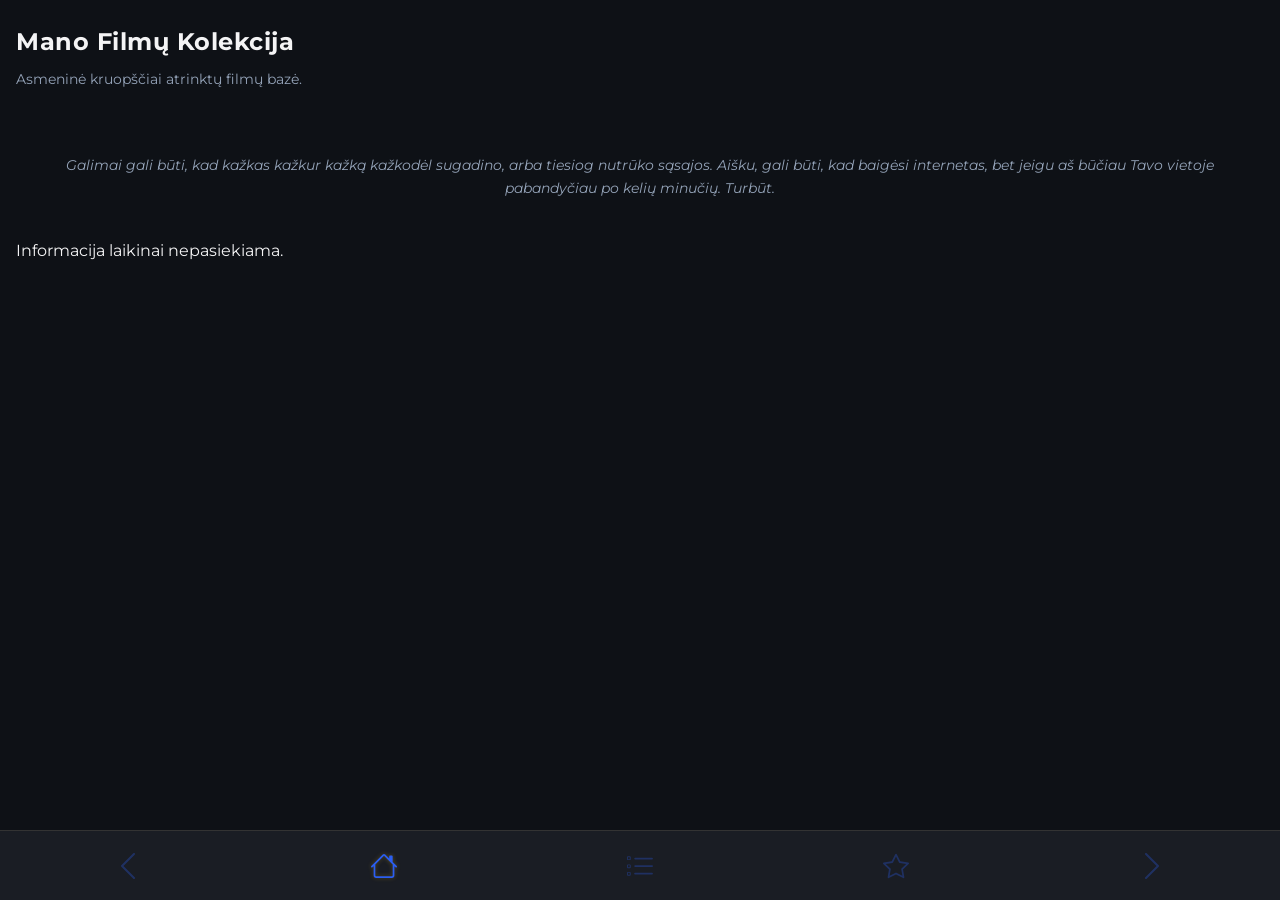
==== index.html @ 6b63d73a "Update index.html" ====
<!DOCTYPE html>
<html lang="lt">
<head>
  <meta charset="UTF-8">
  <meta name="viewport" content="width=device-width, initial-scale=1.0, viewport-fit=cover">
  <title>Filmoteka</title>
  <link rel="icon" type="image/svg+xml" href="images/favicon.svg">
  <link rel="stylesheet" href="css/style.css">
</head>
<body class="has-bottom-bar">
  <header>
    <h1>Mano Filmų Kolekcija</h1>
    <p class="page-description">Asmeninė kruopščiai atrinktų filmų bazė.</p>
  </header>
  
  <main id="categories-container"><div class="loading" style="text-align:center;">Kraunama...</div></main>
  
  <div id="empty-state" class="empty-state hidden">
    Galimai gali būti, kad kažkas kažkur kažką kažkodėl sugadino, arba tiesiog nutrūko sąsajos. Aišku, gali būti, kad baigėsi internetas, bet jeigu aš būčiau Tavo vietoje pabandyčiau po kelių minučių. Turbūt.
  </div>
  
  <div id="error-message" class="hidden">Informacija laikinai nepasiekiama.</div>
  
  <nav class="bottom-bar">
    <button class="btn-nav" disabled><img src="images/logos/ic_nav_back.svg" alt="Atgal"></button>
    <button class="btn-nav active" disabled><img src="images/logos/ic_nav_home.svg" alt="Namai"></button>
    <button class="btn-nav" disabled><img src="images/logos/ic_nav_list.svg" alt="Sąrašas"></button>
    <button class="btn-nav" disabled><img src="images/logos/ic_nav_like_outline.svg" alt="Patinka"></button>
    <button class="btn-nav" disabled><img src="images/logos/ic_nav_forward.svg" alt="Pirmyn"></button>
  </nav>

  <script type="module" src="js/main.js"></script>
</body>
</html>
---- css/style.css ----
@import url('https://fonts.googleapis.com/css2?family=Montserrat:wght@400;500;600;700&display=swap');

:root {
  /* Prabangus antracitas su giliu melsvu atspalviu */
  --bg-color: #0e1116; 
  --surface-color: #1a1d24; 
  --text-primary: #f4f4f5;
  --text-secondary: #94a3b8;
  --accent-color: #f5c518;
  --danger-color: #ff3b30;
  --safe-bottom: env(safe-area-inset-bottom, 16px);
}

* { box-sizing: border-box; margin: 0; padding: 0; }

body { 
  background-color: var(--bg-color); 
  color: var(--text-primary); 
  font-family: 'Montserrat', sans-serif; 
  line-height: 1.5; 
  padding: 16px; 
  padding-top: 24px;
}

body.has-bottom-bar { padding-bottom: calc(90px + var(--safe-bottom)); }

/* Paslepiame slinkties juostą švaresniam vaizdui */
::-webkit-scrollbar { width: 0px; }
.hidden { display: none !important; }

/* 1990-ųjų traumos išvalymas: Nulinis nuorodų stilius */
a { color: inherit; text-decoration: none; transition: opacity 0.2s; }
a:hover, a:active { opacity: 0.8; }

/* Antraštės ir tekstai */
h1 { font-size: 24px; font-weight: 700; margin-bottom: 8px; letter-spacing: 0.5px; }
.page-description { font-size: 14px; color: var(--text-secondary); margin-bottom: 24px; line-height: 1.6; }
.category-divider { height: 1px; background: linear-gradient(90deg, rgba(255,255,255,0) 0%, rgba(255,255,255,0.1) 50%, rgba(255,255,255,0) 100%); margin: 24px 0; }
.section-divider { height: 1px; background: rgba(255,255,255,0.08); margin: 24px 0; border: none; }

/* Kortelės (Sąrašams) */
.card {
  display: block;
  background: var(--surface-color);
  padding: 16px;
  border-radius: 12px;
  margin-bottom: 12px;
  border: 1px solid rgba(255,255,255,0.03);
}
.card h2 { font-size: 18px; color: var(--text-primary); margin-bottom: 4px; }
.card p { font-size: 13px; color: var(--text-secondary); }

/* Kategorijų sąrašo (filmų) stiliai */
.list-title { font-weight: 600; font-size: 16px; margin-bottom: 4px; color: #ffffff; }
.list-title-lt { font-size: 13px; color: var(--accent-color); margin-bottom: 6px; font-weight: 500; }
.list-genre { font-size: 11px; color: var(--text-secondary); letter-spacing: 0.3px; display: flex; align-items: center; gap: 6px; flex-wrap: wrap; }
.list-genre img { height: 12px; width: auto; opacity: 0.7; }

/* Viršutinė navigacija PASLĖPTA */
.movie-header-top { display: none !important; }

/* Nauja Filmo Headerio Sekcija */
.movie-header-grid { display: flex; gap: 16px; margin-bottom: 24px; }
.mh-poster { width: 130px; border-radius: 8px; flex-shrink: 0; box-shadow: 0 4px 12px rgba(0,0,0,0.4); object-fit: cover; }
.mh-info { display: flex; flex-direction: column; justify-content: flex-start; gap: 8px; }
.mh-title-en { font-size: 20px; font-weight: 700; color: var(--text-primary); line-height: 1.2; }
.mh-title-lt { font-size: 14px; color: var(--accent-color); font-weight: 500; line-height: 1.3; }
.mh-meta { font-size: 13px; color: var(--text-secondary); display: flex; align-items: flex-start; gap: 8px; line-height: 1.4; }
.mh-meta img { width: 14px; height: 14px; margin-top: 2px; opacity: 0.8; flex-shrink: 0; }

/* Informacijos eilutės (Pagrindinė / Kūrybinė komanda) */
.info-row { display: flex; margin-bottom: 12px; font-size: 13px; line-height: 1.4; }
.label { width: 140px; color: var(--text-secondary); flex-shrink: 0; display: flex; align-items: flex-start; gap: 10px; }
.label-icon { width: 16px; height: 16px; opacity: 0.7; }
.value { flex-grow: 1; color: var(--text-primary); }

/* Vertinimai */
.ratings-container { display: flex; justify-content: space-between; gap: 8px; text-align: center; align-items: flex-end; margin-bottom: 8px;}
.rating-badge { display: flex; flex-direction: column; align-items: center; gap: 6px; font-size: 11px; color: var(--text-secondary); }
.rating-logo { height: 26px; width: auto; margin-bottom: 2px; }
.rating-score { color: var(--text-primary); font-weight: 500; font-size: 12px;}
.ratings-date { font-size: 10px; color: var(--text-secondary); text-align: center; opacity: 0.5; margin-top: 8px; }

/* Aprašymas */
.description-text { font-size: 13px; color: var(--text-secondary); line-height: 1.6; text-align: justify; }

/* Trailer Lazy Load Placeholder */
.trailer-placeholder { width: 100%; aspect-ratio: 16/9; background-color: #000; border-radius: 8px; display: flex; align-items: center; justify-content: center; cursor: pointer; border: 1px solid rgba(255,255,255,0.05); }
.trailer-placeholder img { width: 64px; height: 64px; transition: transform 0.2s; }
.trailer-placeholder:hover img { transform: scale(1.1); }

/* Galerijos tinklelis */
.gallery-grid { display: grid; grid-template-columns: repeat(3, 1fr); gap: 8px; }
.gallery-img { width: 100%; aspect-ratio: 4/3; object-fit: cover; border-radius: 4px; cursor: pointer; }

/* Komentarai */
#comments-list { max-height: 400px; overflow-y: auto; padding-right: 4px; margin-bottom: 16px; }
#comments-list::-webkit-scrollbar { width: 4px; }
#comments-list::-webkit-scrollbar-thumb { background: #333; border-radius: 4px; }
.comment-card { background: var(--surface-color); padding: 16px; border-radius: 12px; margin-bottom: 12px; border: 1px solid rgba(255,255,255,0.05); }
.comment-header { display: flex; justify-content: space-between; margin-bottom: 8px; align-items: center;}
.comment-author { font-weight: 600; font-size: 14px; display: flex; align-items: center; gap: 10px; }
.avatar { width: 32px; height: 32px; border-radius: 50%; background: #2a2d35; display: flex; align-items: center; justify-content: center; font-size: 14px; color: var(--text-secondary); }
.comment-date { font-size: 11px; color: var(--text-secondary); }
.comment-text { font-size: 13px; color: var(--text-secondary); margin-bottom: 0; line-height: 1.5; text-align: justify;}

/* Tuščios būsenos */
.empty-state { text-align: center; padding: 40px 20px; color: var(--text-secondary); font-size: 14px; line-height: 1.6; font-style: italic; }

/* Mygtukai */
.btn-outline { background: transparent; color: var(--accent-color); border: 1px solid var(--accent-color); border-radius: 8px; padding: 12px; width: 100%; font-family: inherit; font-weight: 500; font-size: 14px; cursor: pointer; display: flex; justify-content: center; align-items: center; gap: 8px; margin-top: 16px; transition: background 0.2s;}
.btn-outline:hover { background: rgba(245,197,24,0.1); }
.btn-cancel { border-color: #666; color: #94a3b8; }
.btn-cancel:hover { background: rgba(255,255,255,0.05); }

/* Modaliniai langai (Komentarai) */
.modal { position: fixed; top: 0; left: 0; width: 100%; height: 100%; background: rgba(14,17,22,0.95); z-index: 3000; display: flex; align-items: center; justify-content: center; padding: 16px; }
.modal-content { background: var(--surface-color); border-radius: 12px; padding: 24px; width: 100%; max-width: 400px; border: 1px solid rgba(255,255,255,0.1); display: flex; flex-direction: column; gap: 12px;}
.modal-content h3 { border: none; margin: 0 0 8px 0; padding: 0; font-size: 16px; color: var(--text-primary); text-align: center; }
#comment-name { width: 100%; padding: 12px; background: var(--bg-color); border: 1px solid #333; color: white; border-radius: 8px; font-family: inherit; font-size: 14px; }
#comment-text { width: 100%; height: 150px; padding: 12px; background: var(--bg-color); border: 1px solid #333; color: white; border-radius: 8px; font-family: inherit; font-size: 14px; resize: none; }
.modal-actions { display: flex; gap: 12px; margin-top: 8px; }
.modal-actions button { margin-top: 0; }
#comment-success { color: var(--accent-color); font-size: 13px; margin-top: 8px; text-align: center; line-height: 1.4; }

/* Lightbox Galerijai */
#lightbox { position: fixed; top: 0; left: 0; width: 100%; height: 100%; background: rgba(14,17,22,0.98); z-index: 4000; display: flex; align-items: center; justify-content: center; }
#lightbox-img { max-width: 95%; max-height: 85vh; border-radius: 4px; object-fit: contain; }
#lightbox-close { position: absolute; top: 20px; right: 20px; background: none; border: none; cursor: pointer; padding: 8px; }
#lightbox-prev, #lightbox-next { position: absolute; top: 50%; transform: translateY(-50%); background: none; border: none; cursor: pointer; padding: 16px; }
#lightbox-prev { left: 5px; }
#lightbox-next { right: 5px; }
#lightbox-close img { width: 32px; height: 32px; }
#lightbox-prev img, #lightbox-next img { width: 40px; height: 40px; }

/* NAUJAS Apatinis Meniu (su SVG piktogramomis) */
.bottom-bar { 
  position: fixed; 
  bottom: 0; 
  left: 0; 
  width: 100%;
  height: 70px; 
  background-color: var(--surface-color);
  display: flex; 
  justify-content: space-around; 
  align-items: center;
  border-top: 1px solid #333; 
  z-index: 1000; 
  padding-bottom: var(--safe-bottom); 
}

.btn-nav { 
  background: none; 
  border: none; 
  cursor: pointer; 
  padding: 10px; 
  display: flex; 
  align-items: center; 
  justify-content: center; 
}
.btn-nav img { width: 26px; height: 26px; transition: opacity 0.2s; }
.btn-nav:disabled img { opacity: 0.3; cursor: not-allowed; }
.btn-nav.active img { opacity: 1; filter: drop-shadow(0 0 2px rgba(245, 197, 24, 0.3)); }
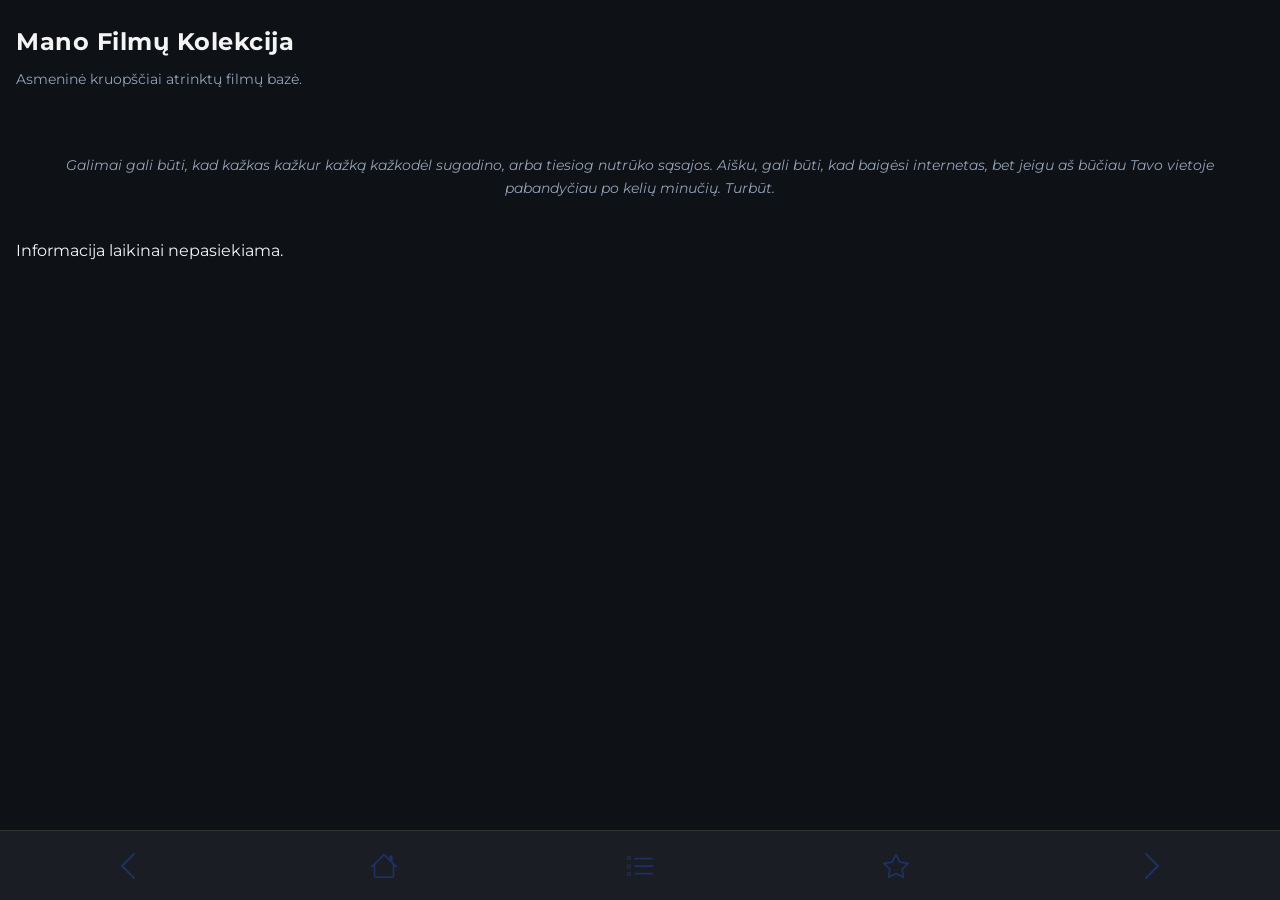
==== commit 1b5b7bcf: "Update index.html" ====
--- a/index.html
+++ b/index.html
@@ -23,7 +23,7 @@
   
   <nav class="bottom-bar">
     <button class="btn-nav" disabled><img src="images/logos/ic_nav_back.svg" alt="Atgal"></button>
-    <button class="btn-nav active" disabled><img src="images/logos/ic_nav_home.svg" alt="Namai"></button>
+    <button class="btn-nav" disabled><img src="images/logos/ic_nav_home.svg" alt="Namai"></button>
     <button class="btn-nav" disabled><img src="images/logos/ic_nav_list.svg" alt="Sąrašas"></button>
     <button class="btn-nav" disabled><img src="images/logos/ic_nav_like_outline.svg" alt="Patinka"></button>
     <button class="btn-nav" disabled><img src="images/logos/ic_nav_forward.svg" alt="Pirmyn"></button>
--- a/css/style.css
+++ b/css/style.css
@@ -1,7 +1,6 @@
 @import url('https://fonts.googleapis.com/css2?family=Montserrat:wght@400;500;600;700&display=swap');
 
 :root {
-  /* Prabangus antracitas su giliu melsvu atspalviu */
   --bg-color: #0e1116; 
   --surface-color: #1a1d24; 
   --text-primary: #f4f4f5;
@@ -24,21 +23,19 @@
 
 body.has-bottom-bar { padding-bottom: calc(90px + var(--safe-bottom)); }
 
-/* Paslepiame slinkties juostą švaresniam vaizdui */
 ::-webkit-scrollbar { width: 0px; }
 .hidden { display: none !important; }
+.ellipsis { white-space: nowrap; overflow: hidden; text-overflow: ellipsis; display: block; }
 
-/* 1990-ųjų traumos išvalymas: Nulinis nuorodų stilius */
 a { color: inherit; text-decoration: none; transition: opacity 0.2s; }
 a:hover, a:active { opacity: 0.8; }
 
-/* Antraštės ir tekstai */
 h1 { font-size: 24px; font-weight: 700; margin-bottom: 8px; letter-spacing: 0.5px; }
 .page-description { font-size: 14px; color: var(--text-secondary); margin-bottom: 24px; line-height: 1.6; }
 .category-divider { height: 1px; background: linear-gradient(90deg, rgba(255,255,255,0) 0%, rgba(255,255,255,0.1) 50%, rgba(255,255,255,0) 100%); margin: 24px 0; }
 .section-divider { height: 1px; background: rgba(255,255,255,0.08); margin: 24px 0; border: none; }
 
-/* Kortelės (Sąrašams) */
+/* KORTELĖS (SĄRAŠAMS) */
 .card {
   display: block;
   background: var(--surface-color);
@@ -46,38 +43,66 @@
   border-radius: 12px;
   margin-bottom: 12px;
   border: 1px solid rgba(255,255,255,0.03);
+  position: relative;
+  overflow: hidden;
 }
 .card h2 { font-size: 18px; color: var(--text-primary); margin-bottom: 4px; }
 .card p { font-size: 13px; color: var(--text-secondary); }
 
-/* Kategorijų sąrašo (filmų) stiliai */
-.list-title { font-weight: 600; font-size: 16px; margin-bottom: 4px; color: #ffffff; }
-.list-title-lt { font-size: 13px; color: var(--accent-color); margin-bottom: 6px; font-weight: 500; }
-.list-genre { font-size: 11px; color: var(--text-secondary); letter-spacing: 0.3px; display: flex; align-items: center; gap: 6px; flex-wrap: wrap; }
-.list-genre img { height: 12px; width: auto; opacity: 0.7; }
+/* Vėliavėlės fonas dešinėje pusėje (gradientinis perėjimas) */
+.card-bg-flag {
+  position: absolute;
+  top: 0; right: 0; bottom: 0;
+  width: 25%;
+  background-size: cover;
+  background-position: right center;
+  background-repeat: no-repeat;
+  -webkit-mask-image: linear-gradient(to right, transparent 0%, black 100%);
+  mask-image: linear-gradient(to right, transparent 0%, black 100%);
+  opacity: 0.35;
+  z-index: 1;
+}
+.card-content { position: relative; z-index: 2; text-align: left; width: 85%; }
 
-/* Viršutinė navigacija PASLĖPTA */
+/* KATEGORIJŲ SĄRAŠO (FILMŲ) STILIAI - 3 EILUTĖS */
+.list-title { font-weight: 600; font-size: 16px; color: #ffffff; text-align: left; }
+.list-title-lt { font-size: 13px; color: var(--accent-color); font-weight: 500; margin-top: 2px; text-align: left; }
+.list-meta { font-size: 13px; color: var(--text-secondary); margin-top: 2px; display: flex; align-items: center; text-align: left; }
+.inline-flag { width: 16px; height: 11px; border-radius: 2px; object-fit: cover; margin-right: 6px; }
+
 .movie-header-top { display: none !important; }
 
-/* Nauja Filmo Headerio Sekcija */
+/* NAUJA FILMO HEADERIO SEKCIJA */
 .movie-header-grid { display: flex; gap: 16px; margin-bottom: 24px; }
 .mh-poster { width: 130px; border-radius: 8px; flex-shrink: 0; box-shadow: 0 4px 12px rgba(0,0,0,0.4); object-fit: cover; }
-.mh-info { display: flex; flex-direction: column; justify-content: flex-start; gap: 8px; }
+.mh-info { display: flex; flex-direction: column; justify-content: flex-start; gap: 6px; width: 100%; overflow: hidden; }
 .mh-title-en { font-size: 20px; font-weight: 700; color: var(--text-primary); line-height: 1.2; }
 .mh-title-lt { font-size: 14px; color: var(--accent-color); font-weight: 500; line-height: 1.3; }
-.mh-meta { font-size: 13px; color: var(--text-secondary); display: flex; align-items: flex-start; gap: 8px; line-height: 1.4; }
-.mh-meta img { width: 14px; height: 14px; margin-top: 2px; opacity: 0.8; flex-shrink: 0; }
+
+/* INFO BLOKAS (2x2 Grid) */
+.mh-meta-grid { display: grid; grid-template-columns: 1fr 1fr; gap: 8px; margin-top: 8px; }
+.mh-meta-item { font-size: 13px; color: var(--text-secondary); display: flex; align-items: center; gap: 6px; white-space: nowrap; overflow: hidden; text-overflow: ellipsis; }
+
+/* IKONŲ DAŽYMAS (Taikoma TIK ic_info_ piktogramoms) */
+.icon-yellow {
+  display: inline-block;
+  width: 16px; height: 16px;
+  background-color: var(--accent-color);
+  -webkit-mask-size: contain; mask-size: contain;
+  -webkit-mask-repeat: no-repeat; mask-repeat: no-repeat;
+  -webkit-mask-position: center; mask-position: center;
+  flex-shrink: 0;
+}
 
 /* Informacijos eilutės (Pagrindinė / Kūrybinė komanda) */
 .info-row { display: flex; margin-bottom: 12px; font-size: 13px; line-height: 1.4; }
-.label { width: 140px; color: var(--text-secondary); flex-shrink: 0; display: flex; align-items: flex-start; gap: 10px; }
-.label-icon { width: 16px; height: 16px; opacity: 0.7; }
+.label { width: 140px; color: var(--text-secondary); flex-shrink: 0; display: flex; align-items: center; gap: 10px; }
 .value { flex-grow: 1; color: var(--text-primary); }
 
 /* Vertinimai */
 .ratings-container { display: flex; justify-content: space-between; gap: 8px; text-align: center; align-items: flex-end; margin-bottom: 8px;}
-.rating-badge { display: flex; flex-direction: column; align-items: center; gap: 6px; font-size: 11px; color: var(--text-secondary); }
-.rating-logo { height: 26px; width: auto; margin-bottom: 2px; }
+.rating-badge { display: flex; flex-direction: column; align-items: center; gap: 6px; font-size: 11px; color: var(--text-secondary); width: 20%;}
+.rating-logo { height: 26px; width: auto; max-width: 100%; object-fit: contain; margin-bottom: 2px; }
 .rating-score { color: var(--text-primary); font-weight: 500; font-size: 12px;}
 .ratings-date { font-size: 10px; color: var(--text-secondary); text-align: center; opacity: 0.5; margin-top: 8px; }
 
@@ -133,7 +158,7 @@
 #lightbox-close img { width: 32px; height: 32px; }
 #lightbox-prev img, #lightbox-next img { width: 40px; height: 40px; }
 
-/* NAUJAS Apatinis Meniu (su SVG piktogramomis) */
+/* Apatinis Meniu */
 .bottom-bar { 
   position: fixed; 
   bottom: 0; 
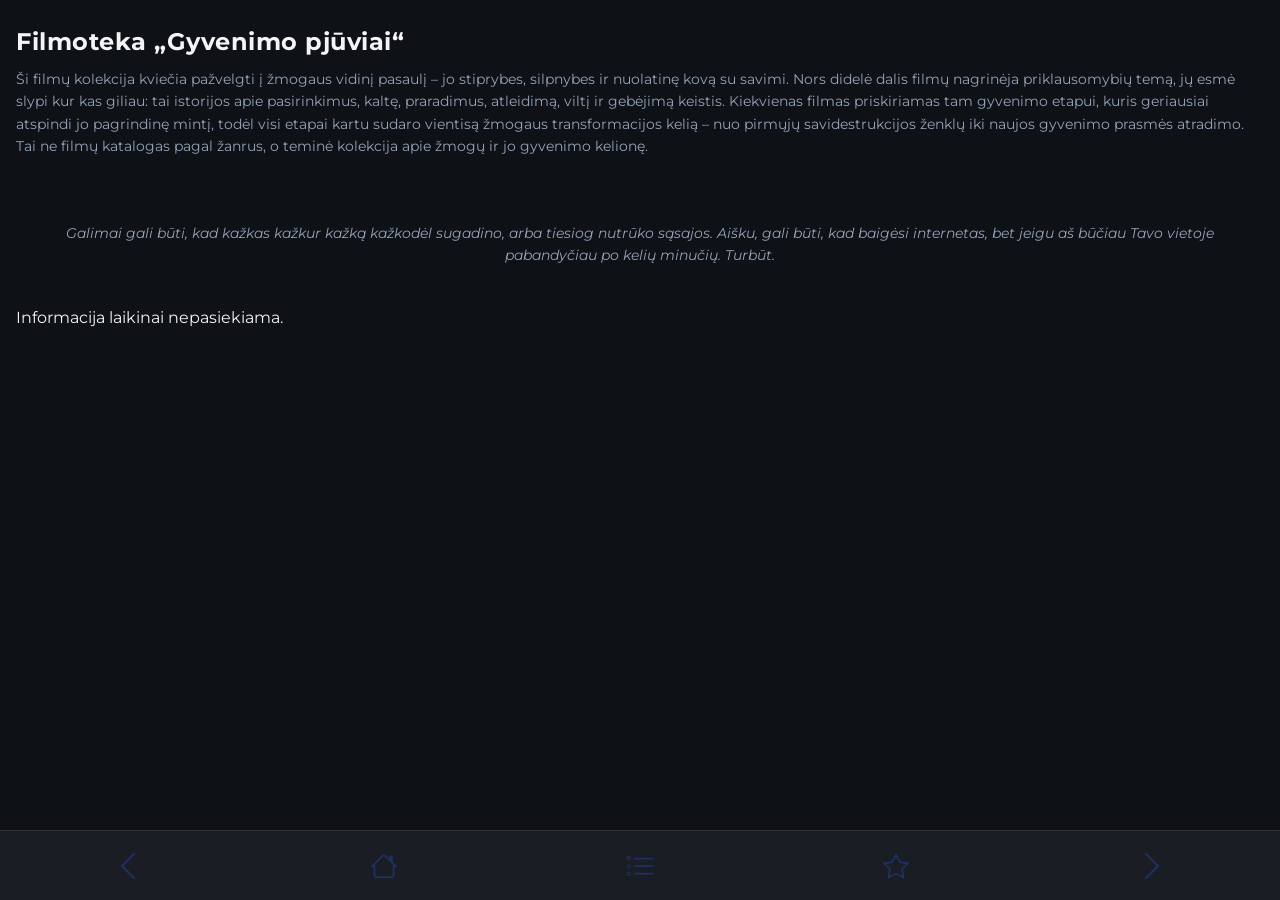
==== commit 4a255dc2: "Update index.html" ====
--- a/index.html
+++ b/index.html
@@ -9,8 +9,8 @@
 </head>
 <body class="has-bottom-bar">
   <header>
-    <h1>Mano Filmų Kolekcija</h1>
-    <p class="page-description">Asmeninė kruopščiai atrinktų filmų bazė.</p>
+    <h1>Filmoteka „Gyvenimo pjūviai“</h1>
+    <p class="page-description">Ši filmų kolekcija kviečia pažvelgti į žmogaus vidinį pasaulį – jo stiprybes, silpnybes ir nuolatinę kovą su savimi. Nors didelė dalis filmų nagrinėja priklausomybių temą, jų esmė slypi kur kas giliau: tai istorijos apie pasirinkimus, kaltę, praradimus, atleidimą, viltį ir gebėjimą keistis. Kiekvienas filmas priskiriamas tam gyvenimo etapui, kuris geriausiai atspindi jo pagrindinę mintį, todėl visi etapai kartu sudaro vientisą žmogaus transformacijos kelią – nuo pirmųjų savidestrukcijos ženklų iki naujos gyvenimo prasmės atradimo. Tai ne filmų katalogas pagal žanrus, o teminė kolekcija apie žmogų ir jo gyvenimo kelionę.</p>
   </header>
   
   <main id="categories-container"><div class="loading" style="text-align:center;">Kraunama...</div></main>
--- a/css/style.css
+++ b/css/style.css
@@ -35,40 +35,51 @@
 .category-divider { height: 1px; background: linear-gradient(90deg, rgba(255,255,255,0) 0%, rgba(255,255,255,0.1) 50%, rgba(255,255,255,0) 100%); margin: 24px 0; }
 .section-divider { height: 1px; background: rgba(255,255,255,0.08); margin: 24px 0; border: none; }
 
-/* KORTELĖS (SĄRAŠAMS) */
+/* KORTELĖS BAZĖ */
 .card {
   display: block;
   background: var(--surface-color);
-  padding: 16px;
   border-radius: 12px;
   margin-bottom: 12px;
   border: 1px solid rgba(255,255,255,0.03);
   position: relative;
   overflow: hidden;
 }
-.card h2 { font-size: 18px; color: var(--text-primary); margin-bottom: 4px; }
-.card p { font-size: 13px; color: var(--text-secondary); }
-
-/* Vėliavėlės fonas dešinėje pusėje (gradientinis perėjimas) */
+
+/* Teksto konteineris Pradinio puslapio kortelėms */
+.cat-content { padding: 16px; }
+.cat-content h2 { font-size: 18px; color: var(--text-primary); margin-bottom: 4px; }
+.cat-content p { font-size: 13px; color: var(--text-secondary); }
+.cat-count { font-weight: 400; font-size: 14px; color: var(--text-secondary); margin-left: 6px; }
+
+/* Vėliavėlės fonas dešinėje (aukštis lygiai 100%, plotis auto) */
 .card-bg-flag {
   position: absolute;
   top: 0; right: 0; bottom: 0;
-  width: 25%;
-  background-size: cover;
+  width: 40%; 
+  background-size: auto 100%; /* Griežta proporcija: aukštis 100%, plotis koks priklauso */
   background-position: right center;
   background-repeat: no-repeat;
-  -webkit-mask-image: linear-gradient(to right, transparent 0%, black 100%);
-  mask-image: linear-gradient(to right, transparent 0%, black 100%);
-  opacity: 0.35;
+  -webkit-mask-image: linear-gradient(to right, transparent 0%, black 60%);
+  mask-image: linear-gradient(to right, transparent 0%, black 60%);
   z-index: 1;
 }
-.card-content { position: relative; z-index: 2; text-align: left; width: 85%; }
-
-/* KATEGORIJŲ SĄRAŠO (FILMŲ) STILIAI - 3 EILUTĖS */
+
+/* Teksto konteineris Kategorijų (filmų) puslapio kortelėms */
+.card-content { 
+  position: relative; 
+  z-index: 2; 
+  text-align: left; 
+  width: 75%; 
+  padding: 16px; 
+  text-shadow: 0 1px 4px rgba(0,0,0,0.85); 
+}
+
+/* KATEGORIJŲ SĄRAŠO STILIAI */
 .list-title { font-weight: 600; font-size: 16px; color: #ffffff; text-align: left; }
 .list-title-lt { font-size: 13px; color: var(--accent-color); font-weight: 500; margin-top: 2px; text-align: left; }
 .list-meta { font-size: 13px; color: var(--text-secondary); margin-top: 2px; display: flex; align-items: center; text-align: left; }
-.inline-flag { width: 16px; height: 11px; border-radius: 2px; object-fit: cover; margin-right: 6px; }
+.inline-flag { width: 16px; height: 11px; border-radius: 2px; object-fit: cover; margin-right: 6px; box-shadow: 0 0 2px rgba(0,0,0,0.5); }
 
 .movie-header-top { display: none !important; }
 
@@ -94,7 +105,7 @@
   flex-shrink: 0;
 }
 
-/* Informacijos eilutės (Pagrindinė / Kūrybinė komanda) */
+/* Informacijos eilutės */
 .info-row { display: flex; margin-bottom: 12px; font-size: 13px; line-height: 1.4; }
 .label { width: 140px; color: var(--text-secondary); flex-shrink: 0; display: flex; align-items: center; gap: 10px; }
 .value { flex-grow: 1; color: var(--text-primary); }
@@ -109,10 +120,12 @@
 /* Aprašymas */
 .description-text { font-size: 13px; color: var(--text-secondary); line-height: 1.6; text-align: justify; }
 
-/* Trailer Lazy Load Placeholder */
+/* Treilerio blokas */
 .trailer-placeholder { width: 100%; aspect-ratio: 16/9; background-color: #000; border-radius: 8px; display: flex; align-items: center; justify-content: center; cursor: pointer; border: 1px solid rgba(255,255,255,0.05); }
-.trailer-placeholder img { width: 64px; height: 64px; transition: transform 0.2s; }
-.trailer-placeholder:hover img { transform: scale(1.1); }
+.trailer-content { display: flex; flex-direction: column; align-items: center; justify-content: center; width: 50%; gap: 12px; }
+.trailer-label { color: var(--text-secondary); font-size: 14px; font-weight: 500; text-align: center; }
+.trailer-play-icon { width: 33%; height: auto; max-width: 80px; transition: transform 0.2s; }
+.trailer-placeholder:hover .trailer-play-icon { transform: scale(1.1); }
 
 /* Galerijos tinklelis */
 .gallery-grid { display: grid; grid-template-columns: repeat(3, 1fr); gap: 8px; }
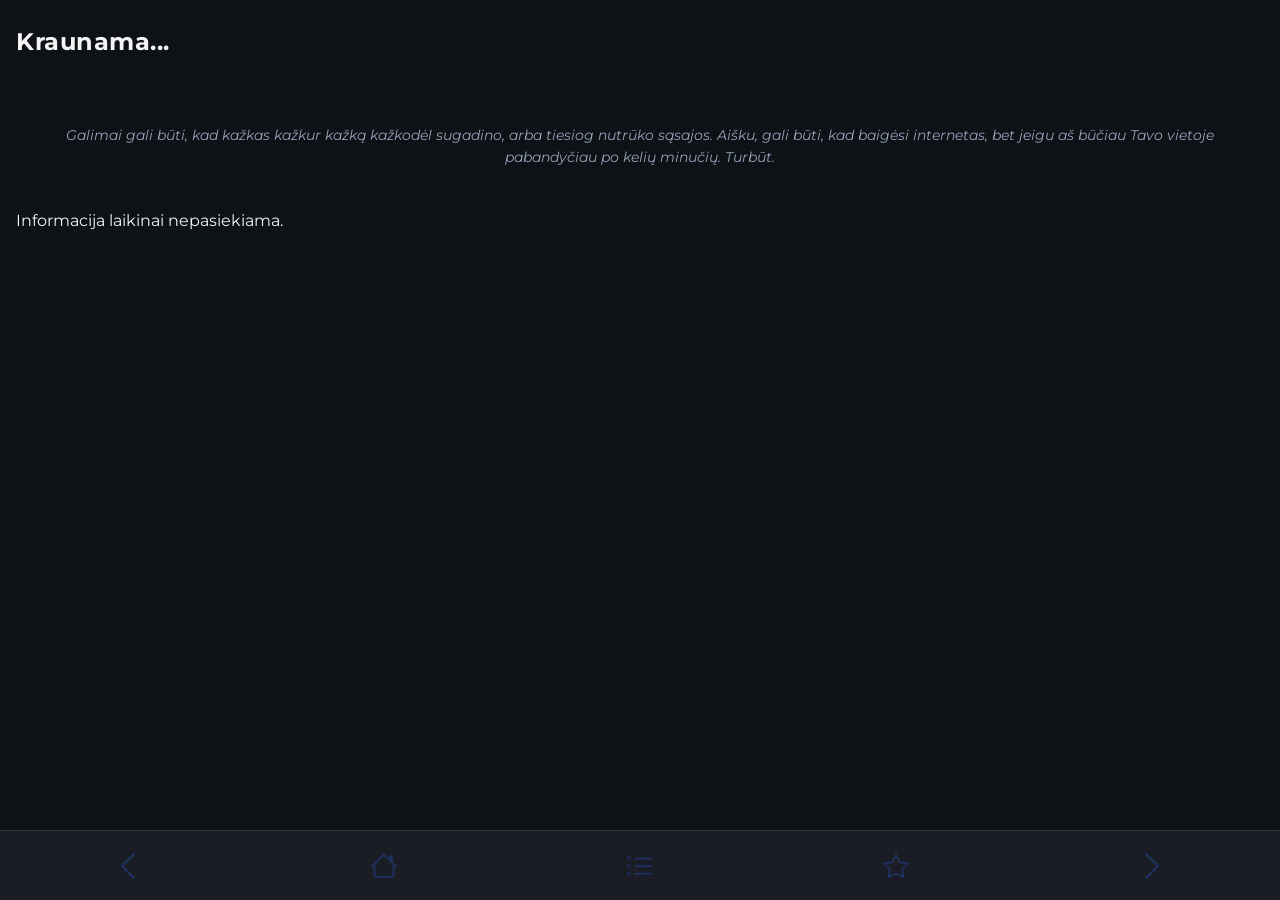
==== commit a8f69aac: "Update index.html" ====
--- a/index.html
+++ b/index.html
@@ -9,8 +9,8 @@
 </head>
 <body class="has-bottom-bar">
   <header>
-    <h1>Filmoteka „Gyvenimo pjūviai“</h1>
-    <p class="page-description">Ši filmų kolekcija kviečia pažvelgti į žmogaus vidinį pasaulį – jo stiprybes, silpnybes ir nuolatinę kovą su savimi. Nors didelė dalis filmų nagrinėja priklausomybių temą, jų esmė slypi kur kas giliau: tai istorijos apie pasirinkimus, kaltę, praradimus, atleidimą, viltį ir gebėjimą keistis. Kiekvienas filmas priskiriamas tam gyvenimo etapui, kuris geriausiai atspindi jo pagrindinę mintį, todėl visi etapai kartu sudaro vientisą žmogaus transformacijos kelią – nuo pirmųjų savidestrukcijos ženklų iki naujos gyvenimo prasmės atradimo. Tai ne filmų katalogas pagal žanrus, o teminė kolekcija apie žmogų ir jo gyvenimo kelionę.</p>
+    <h1 id="site-title">Kraunama...</h1>
+    <p id="site-description" class="page-description"></p>
   </header>
   
   <main id="categories-container"><div class="loading" style="text-align:center;">Kraunama...</div></main>
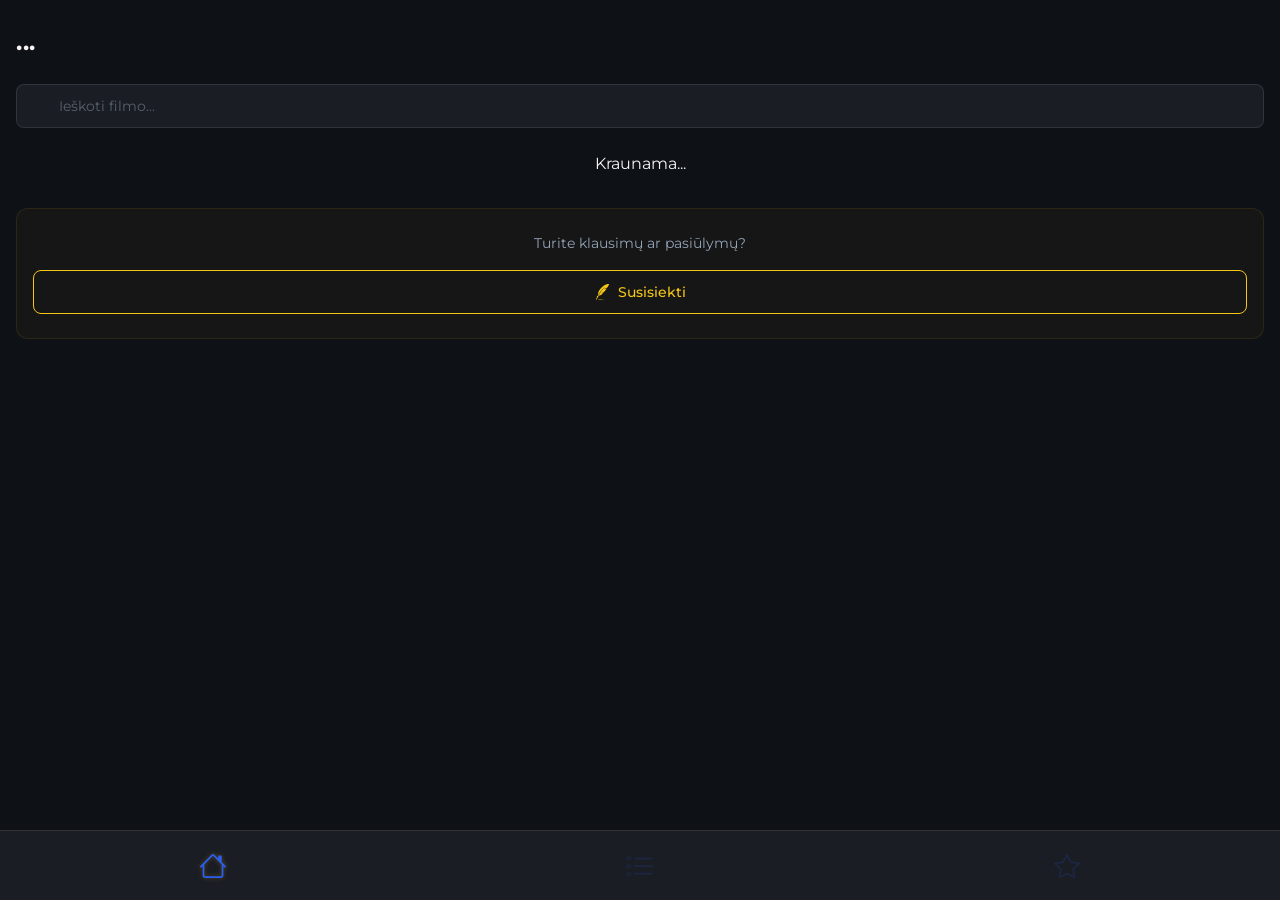
==== commit b7c6fb4a: "Update index.html" ====
--- a/index.html
+++ b/index.html
@@ -9,26 +9,52 @@
 </head>
 <body class="has-bottom-bar">
   <header>
-    <h1 id="site-title">Kraunama...</h1>
+    <h1 id="site-title">...</h1>
     <p id="site-description" class="page-description"></p>
+    
+    <!-- Paieškos juosta -->
+    <div class="search-container">
+      <input type="text" id="search-input" class="search-input" placeholder="Ieškoti filmo...">
+    </div>
   </header>
   
-  <main id="categories-container"><div class="loading" style="text-align:center;">Kraunama...</div></main>
+  <main id="categories-container"><div class="loading" id="loading-text" style="text-align:center;">Kraunama...</div></main>
   
-  <div id="empty-state" class="empty-state hidden">
-    Galimai gali būti, kad kažkas kažkur kažką kažkodėl sugadino, arba tiesiog nutrūko sąsajos. Aišku, gali būti, kad baigėsi internetas, bet jeigu aš būčiau Tavo vietoje pabandyčiau po kelių minučių. Turbūt.
+  <!-- Paieškos rezultatų konteineris -->
+  <main id="search-results" class="hidden"></main>
+
+  <div id="empty-state" class="empty-state hidden"></div>
+  <div id="error-message" class="error-text hidden"></div>
+  
+  <!-- Kontaktų blokas -->
+  <div class="contact-box" id="contact-section">
+    <p id="contact-desc">Turite klausimų ar pasiūlymų?</p>
+    <button id="open-contact" class="btn-outline"><span class="icon-yellow" style="-webkit-mask-image: url(images/logos/ic_info_writer.svg); mask-image: url(images/logos/ic_info_writer.svg);"></span> <span id="btn-contact-text">Susisiekti</span></button>
+  </div>
+
+  <!-- Kontaktų modalinis langas -->
+  <div id="contact-modal" class="modal hidden">
+    <div class="modal-content">
+      <h3 id="modal-contact-title">Parašykite man</h3>
+      <input type="text" id="contact-name" placeholder="Jūsų vardas" maxlength="50">
+      <input type="email" id="contact-email" placeholder="Jūsų el. paštas">
+      <textarea id="contact-message" placeholder="Parašykite žinutę..." maxlength="5000"></textarea>
+      <div id="contact-error" class="error-text"></div>
+      <div id="contact-success" class="hidden"></div>
+      <div class="modal-actions" id="contact-action-buttons">
+        <button class="btn-outline btn-cancel" id="close-contact-modal"><span id="btn-contact-cancel">Atšaukti</span></button>
+        <button class="btn-outline" id="submit-contact"><span id="btn-contact-submit">Išsiųsti</span></button>
+      </div>
+      <button class="btn-outline hidden" id="contact-ok"><span id="btn-contact-ok">Gerai</span></button>
+    </div>
   </div>
   
-  <div id="error-message" class="hidden">Informacija laikinai nepasiekiama.</div>
-  
   <nav class="bottom-bar">
-    <button class="btn-nav" disabled><img src="images/logos/ic_nav_back.svg" alt="Atgal"></button>
-    <button class="btn-nav" disabled><img src="images/logos/ic_nav_home.svg" alt="Namai"></button>
+    <button class="btn-nav active" disabled><img src="images/logos/ic_nav_home.svg" alt="Namai"></button>
     <button class="btn-nav" disabled><img src="images/logos/ic_nav_list.svg" alt="Sąrašas"></button>
     <button class="btn-nav" disabled><img src="images/logos/ic_nav_like_outline.svg" alt="Patinka"></button>
-    <button class="btn-nav" disabled><img src="images/logos/ic_nav_forward.svg" alt="Pirmyn"></button>
   </nav>
 
-  <script type="module" src="js/main.js"></script>
+  <script type="module" src="js/index.js"></script>
 </body>
 </html>
--- a/css/style.css
+++ b/css/style.css
@@ -31,11 +31,46 @@
 a:hover, a:active { opacity: 0.8; }
 
 h1 { font-size: 24px; font-weight: 700; margin-bottom: 8px; letter-spacing: 0.5px; }
-.page-description { font-size: 14px; color: var(--text-secondary); margin-bottom: 24px; line-height: 1.6; }
+.page-description { font-size: 14px; color: var(--text-secondary); margin-bottom: 24px; line-height: 1.6; text-align: left; text-indent: 24px; }
 .category-divider { height: 1px; background: linear-gradient(90deg, rgba(255,255,255,0) 0%, rgba(255,255,255,0.1) 50%, rgba(255,255,255,0) 100%); margin: 24px 0; }
 .section-divider { height: 1px; background: rgba(255,255,255,0.08); margin: 24px 0; border: none; }
 
-/* KORTELĖS BAZĖ */
+/* NAUJA: Paieškos juostos stilius */
+.search-container {
+  margin-bottom: 24px;
+  position: relative;
+}
+.search-input {
+  width: 100%;
+  background: var(--surface-color);
+  border: 1px solid rgba(255,255,255,0.1);
+  color: var(--text-primary);
+  padding: 12px 16px 12px 42px;
+  border-radius: 8px;
+  font-family: inherit;
+  font-size: 14px;
+  outline: none;
+  transition: border-color 0.2s;
+  background-image: url('../images/logos/ic_nav_search.svg');
+  background-repeat: no-repeat;
+  background-position: 12px center;
+  background-size: 18px;
+}
+.search-input:focus { border-color: var(--accent-color); }
+.search-input::placeholder { color: rgba(148, 163, 184, 0.5); }
+
+/* NAUJA: Kontaktų formos blokas pradiniame puslapyje */
+.contact-box {
+  background: rgba(245, 197, 24, 0.03);
+  border: 1px solid rgba(245, 197, 24, 0.1);
+  border-radius: 12px;
+  padding: 24px 16px;
+  text-align: center;
+  margin-top: 32px;
+  margin-bottom: 16px;
+}
+.contact-box p { font-size: 14px; color: var(--text-secondary); margin-bottom: 16px; }
+
 .card {
   display: block;
   background: var(--surface-color);
@@ -46,58 +81,110 @@
   overflow: hidden;
 }
 
-/* Teksto konteineris Pradinio puslapio kortelėms */
 .cat-content { padding: 16px; }
 .cat-content h2 { font-size: 18px; color: var(--text-primary); margin-bottom: 4px; }
-.cat-content p { font-size: 13px; color: var(--text-secondary); }
+.cat-content p { font-size: 13px; color: var(--text-secondary); text-align: left; text-indent: 24px; }
 .cat-count { font-weight: 400; font-size: 14px; color: var(--text-secondary); margin-left: 6px; }
 
-/* Vėliavėlės fonas dešinėje (aukštis lygiai 100%, plotis auto) */
 .card-bg-flag {
   position: absolute;
-  top: 0; right: 0; bottom: 0;
-  width: 40%; 
-  background-size: auto 100%; /* Griežta proporcija: aukštis 100%, plotis koks priklauso */
-  background-position: right center;
-  background-repeat: no-repeat;
-  -webkit-mask-image: linear-gradient(to right, transparent 0%, black 60%);
-  mask-image: linear-gradient(to right, transparent 0%, black 60%);
+  top: 0; 
+  right: 0; 
+  bottom: 0;
+  height: 100%;
+  width: auto;
   z-index: 1;
-}
-
-/* Teksto konteineris Kategorijų (filmų) puslapio kortelėms */
+  -webkit-mask-image: linear-gradient(to right, transparent 0%, black 30%);
+  mask-image: linear-gradient(to right, transparent 0%, black 30%);
+}
+
 .card-content { 
   position: relative; 
   z-index: 2; 
   text-align: left; 
-  width: 75%; 
+  width: 70%; 
   padding: 16px; 
   text-shadow: 0 1px 4px rgba(0,0,0,0.85); 
 }
 
-/* KATEGORIJŲ SĄRAŠO STILIAI */
-.list-title { font-weight: 600; font-size: 16px; color: #ffffff; text-align: left; }
-.list-title-lt { font-size: 13px; color: var(--accent-color); font-weight: 500; margin-top: 2px; text-align: left; }
-.list-meta { font-size: 13px; color: var(--text-secondary); margin-top: 2px; display: flex; align-items: center; text-align: left; }
-.inline-flag { width: 16px; height: 11px; border-radius: 2px; object-fit: cover; margin-right: 6px; box-shadow: 0 0 2px rgba(0,0,0,0.5); }
+.list-title { font-weight: 600; font-size: 16px; color: #ffffff; text-align: left; white-space: nowrap; overflow: hidden; text-overflow: ellipsis; display: block; transition: color 0.2s; }
+.list-title-lt { font-size: 13px; color: var(--accent-color); font-weight: 500; margin-top: 2px; text-align: left; white-space: nowrap; overflow: hidden; text-overflow: ellipsis; display: block; }
+.list-meta { font-size: 13px; color: var(--text-secondary); margin-top: 2px; display: block; text-align: left; line-height: 1.4; white-space: nowrap; overflow: hidden; text-overflow: ellipsis; }
+
+.movie-viewed .list-title, .movie-viewed .list-title-lt { opacity: 0.4; }
+.movie-viewed .list-meta { opacity: 0.5; }
+
+.inline-flag { width: 16px; height: 11px; border-radius: 2px; object-fit: cover; margin-right: 6px; box-shadow: 0 0 2px rgba(0,0,0,0.5); vertical-align: middle; margin-top: -2px; }
 
 .movie-header-top { display: none !important; }
 
-/* NAUJA FILMO HEADERIO SEKCIJA */
 .movie-header-grid { display: flex; gap: 16px; margin-bottom: 24px; }
 .mh-poster { width: 130px; border-radius: 8px; flex-shrink: 0; box-shadow: 0 4px 12px rgba(0,0,0,0.4); object-fit: cover; }
-.mh-info { display: flex; flex-direction: column; justify-content: flex-start; gap: 6px; width: 100%; overflow: hidden; }
-.mh-title-en { font-size: 20px; font-weight: 700; color: var(--text-primary); line-height: 1.2; }
-.mh-title-lt { font-size: 14px; color: var(--accent-color); font-weight: 500; line-height: 1.3; }
-
-/* INFO BLOKAS (2x2 Grid) */
+.mh-info { display: flex; flex-direction: column; justify-content: flex-start; gap: 8px; width: 100%; overflow: hidden; }
+
+.mh-title-en { font-size: 20px; font-weight: 700; color: var(--text-primary); line-height: 1.2; overflow-wrap: break-word; word-break: break-word; margin-bottom: 2px; }
+.mh-title-lt { font-size: 14px; color: var(--accent-color); font-weight: 500; line-height: 1.3; overflow-wrap: break-word; word-break: break-word; }
+
+/* NAUJA: Kategorijos ir Žanro tekstai po pavadinimais */
+.mh-subtitle-block { font-size: 13px; color: var(--text-secondary); line-height: 1.5; margin-top: 4px; display: flex; flex-direction: column; gap: 2px; }
+.mh-subtitle-item { overflow-wrap: break-word; word-break: break-word; }
+
 .mh-meta-grid { display: grid; grid-template-columns: 1fr 1fr; gap: 8px; margin-top: 8px; }
-.mh-meta-item { font-size: 13px; color: var(--text-secondary); display: flex; align-items: center; gap: 6px; white-space: nowrap; overflow: hidden; text-overflow: ellipsis; }
-
-/* IKONŲ DAŽYMAS (Taikoma TIK ic_info_ piktogramoms) */
+.mh-meta-item { font-size: 13px; color: var(--text-secondary); display: flex; align-items: flex-start; gap: 6px; white-space: normal; overflow-wrap: break-word; line-height: 1.4; }
+/* NAUJA: Klasė leidžianti elementui išsiplėsti per visus stulpelius (šaliai) */
+.mh-meta-item.full-width { grid-column: 1 / -1; }
+
+.transformation-box {
+  background: rgba(245, 197, 24, 0.04);
+  border-left: 2px solid var(--accent-color);
+  padding: 14px 16px;
+  border-radius: 4px 8px 8px 4px;
+  font-size: 13px;
+  color: var(--text-secondary);
+  line-height: 1.6;
+  text-align: left;
+}
+.transformation-box-label {
+  font-weight: 600;
+  color: var(--accent-color);
+  margin-bottom: 6px;
+  font-size: 12px;
+  text-transform: uppercase;
+  letter-spacing: 0.5px;
+}
+
+.quote-fact-box {
+  background: rgba(255, 255, 255, 0.02);
+  border-left: 2px solid #ffffff;
+  padding: 14px 16px;
+  border-radius: 4px 12px 12px 4px;
+  display: flex;
+  flex-direction: column;
+  gap: 12px;
+}
+.qf-row { display: flex; gap: 12px; font-size: 13px; line-height: 1.5; color: var(--text-primary); text-align: left; }
+.qf-text { font-style: italic; color: var(--text-primary); }
+.qf-label { font-weight: 600; color: #ffffff; display: block; margin-bottom: 4px;}
+
+.awards-box {
+  background: rgba(245, 197, 24, 0.03);
+  border-left: 2px solid var(--accent-color);
+  padding: 14px 16px;
+  border-radius: 4px 12px 12px 4px;
+  display: flex;
+  gap: 12px;
+  font-size: 13px;
+  line-height: 1.5;
+  color: var(--text-primary);
+  text-align: left;
+}
+.awards-text { display: flex; flex-direction: column; gap: 6px; }
+.awards-text p { margin: 0; padding: 0; }
+
 .icon-yellow {
   display: inline-block;
   width: 16px; height: 16px;
+  min-width: 16px; min-height: 16px;
   background-color: var(--accent-color);
   -webkit-mask-size: contain; mask-size: contain;
   -webkit-mask-repeat: no-repeat; mask-repeat: no-repeat;
@@ -105,33 +192,29 @@
   flex-shrink: 0;
 }
 
-/* Informacijos eilutės */
 .info-row { display: flex; margin-bottom: 12px; font-size: 13px; line-height: 1.4; }
 .label { width: 140px; color: var(--text-secondary); flex-shrink: 0; display: flex; align-items: center; gap: 10px; }
-.value { flex-grow: 1; color: var(--text-primary); }
-
-/* Vertinimai */
+.value { flex-grow: 1; color: var(--text-primary); text-align: left; }
+
 .ratings-container { display: flex; justify-content: space-between; gap: 8px; text-align: center; align-items: flex-end; margin-bottom: 8px;}
 .rating-badge { display: flex; flex-direction: column; align-items: center; gap: 6px; font-size: 11px; color: var(--text-secondary); width: 20%;}
 .rating-logo { height: 26px; width: auto; max-width: 100%; object-fit: contain; margin-bottom: 2px; }
 .rating-score { color: var(--text-primary); font-weight: 500; font-size: 12px;}
 .ratings-date { font-size: 10px; color: var(--text-secondary); text-align: center; opacity: 0.5; margin-top: 8px; }
 
-/* Aprašymas */
-.description-text { font-size: 13px; color: var(--text-secondary); line-height: 1.6; text-align: justify; }
-
-/* Treilerio blokas */
+.description-text { font-size: 13px; color: var(--text-secondary); line-height: 1.6; text-align: left; }
+.description-text p { text-indent: 24px; margin-bottom: 8px; text-align: left; }
+.description-text p:last-child { margin-bottom: 0; }
+
 .trailer-placeholder { width: 100%; aspect-ratio: 16/9; background-color: #000; border-radius: 8px; display: flex; align-items: center; justify-content: center; cursor: pointer; border: 1px solid rgba(255,255,255,0.05); }
-.trailer-content { display: flex; flex-direction: column; align-items: center; justify-content: center; width: 50%; gap: 12px; }
-.trailer-label { color: var(--text-secondary); font-size: 14px; font-weight: 500; text-align: center; }
-.trailer-play-icon { width: 33%; height: auto; max-width: 80px; transition: transform 0.2s; }
+.trailer-content { display: flex; flex-direction: column; align-items: center; justify-content: center; height: 45%; gap: 12px; }
+.trailer-label { color: var(--text-secondary); font-size: clamp(12px, 3.5vw, 16px); font-weight: 500; text-align: center; }
+.trailer-play-icon { height: 100%; width: auto; max-height: 55px; transition: transform 0.2s; }
 .trailer-placeholder:hover .trailer-play-icon { transform: scale(1.1); }
 
-/* Galerijos tinklelis */
 .gallery-grid { display: grid; grid-template-columns: repeat(3, 1fr); gap: 8px; }
 .gallery-img { width: 100%; aspect-ratio: 4/3; object-fit: cover; border-radius: 4px; cursor: pointer; }
 
-/* Komentarai */
 #comments-list { max-height: 400px; overflow-y: auto; padding-right: 4px; margin-bottom: 16px; }
 #comments-list::-webkit-scrollbar { width: 4px; }
 #comments-list::-webkit-scrollbar-thumb { background: #333; border-radius: 4px; }
@@ -140,28 +223,26 @@
 .comment-author { font-weight: 600; font-size: 14px; display: flex; align-items: center; gap: 10px; }
 .avatar { width: 32px; height: 32px; border-radius: 50%; background: #2a2d35; display: flex; align-items: center; justify-content: center; font-size: 14px; color: var(--text-secondary); }
 .comment-date { font-size: 11px; color: var(--text-secondary); }
-.comment-text { font-size: 13px; color: var(--text-secondary); margin-bottom: 0; line-height: 1.5; text-align: justify;}
-
-/* Tuščios būsenos */
+.comment-text { font-size: 13px; color: var(--text-secondary); margin-bottom: 0; line-height: 1.5; text-align: left;}
+
 .empty-state { text-align: center; padding: 40px 20px; color: var(--text-secondary); font-size: 14px; line-height: 1.6; font-style: italic; }
 
-/* Mygtukai */
 .btn-outline { background: transparent; color: var(--accent-color); border: 1px solid var(--accent-color); border-radius: 8px; padding: 12px; width: 100%; font-family: inherit; font-weight: 500; font-size: 14px; cursor: pointer; display: flex; justify-content: center; align-items: center; gap: 8px; margin-top: 16px; transition: background 0.2s;}
 .btn-outline:hover { background: rgba(245,197,24,0.1); }
 .btn-cancel { border-color: #666; color: #94a3b8; }
 .btn-cancel:hover { background: rgba(255,255,255,0.05); }
 
-/* Modaliniai langai (Komentarai) */
 .modal { position: fixed; top: 0; left: 0; width: 100%; height: 100%; background: rgba(14,17,22,0.95); z-index: 3000; display: flex; align-items: center; justify-content: center; padding: 16px; }
 .modal-content { background: var(--surface-color); border-radius: 12px; padding: 24px; width: 100%; max-width: 400px; border: 1px solid rgba(255,255,255,0.1); display: flex; flex-direction: column; gap: 12px;}
 .modal-content h3 { border: none; margin: 0 0 8px 0; padding: 0; font-size: 16px; color: var(--text-primary); text-align: center; }
-#comment-name { width: 100%; padding: 12px; background: var(--bg-color); border: 1px solid #333; color: white; border-radius: 8px; font-family: inherit; font-size: 14px; }
-#comment-text { width: 100%; height: 150px; padding: 12px; background: var(--bg-color); border: 1px solid #333; color: white; border-radius: 8px; font-family: inherit; font-size: 14px; resize: none; }
+/* NAUJA: Pridėtas el. pašto laukas kontaktų formai */
+#comment-name, #contact-name, #contact-email { width: 100%; padding: 12px; background: var(--bg-color); border: 1px solid #333; color: white; border-radius: 8px; font-family: inherit; font-size: 14px; }
+#comment-text, #contact-message { width: 100%; height: 150px; padding: 12px; background: var(--bg-color); border: 1px solid #333; color: white; border-radius: 8px; font-family: inherit; font-size: 14px; resize: none; }
 .modal-actions { display: flex; gap: 12px; margin-top: 8px; }
 .modal-actions button { margin-top: 0; }
-#comment-success { color: var(--accent-color); font-size: 13px; margin-top: 8px; text-align: center; line-height: 1.4; }
-
-/* Lightbox Galerijai */
+#comment-success, #contact-success { color: var(--accent-color); font-size: 13px; margin-top: 8px; text-align: center; line-height: 1.4; }
+.error-text { color: var(--danger-color); font-size: 12px; text-align: center; margin-top: 4px; display: none; }
+
 #lightbox { position: fixed; top: 0; left: 0; width: 100%; height: 100%; background: rgba(14,17,22,0.98); z-index: 4000; display: flex; align-items: center; justify-content: center; }
 #lightbox-img { max-width: 95%; max-height: 85vh; border-radius: 4px; object-fit: contain; }
 #lightbox-close { position: absolute; top: 20px; right: 20px; background: none; border: none; cursor: pointer; padding: 8px; }
@@ -171,7 +252,6 @@
 #lightbox-close img { width: 32px; height: 32px; }
 #lightbox-prev img, #lightbox-next img { width: 40px; height: 40px; }
 
-/* Apatinis Meniu */
 .bottom-bar { 
   position: fixed; 
   bottom: 0; 
@@ -183,7 +263,7 @@
   justify-content: space-around; 
   align-items: center;
   border-top: 1px solid #333; 
-  z-index: 1000; 
+  z-index: 9999; 
   padding-bottom: var(--safe-bottom); 
 }
 
@@ -197,5 +277,5 @@
   justify-content: center; 
 }
 .btn-nav img { width: 26px; height: 26px; transition: opacity 0.2s; }
-.btn-nav:disabled img { opacity: 0.3; cursor: not-allowed; }
+.btn-nav:disabled img { opacity: 0.15; cursor: not-allowed; }
 .btn-nav.active img { opacity: 1; filter: drop-shadow(0 0 2px rgba(245, 197, 24, 0.3)); }
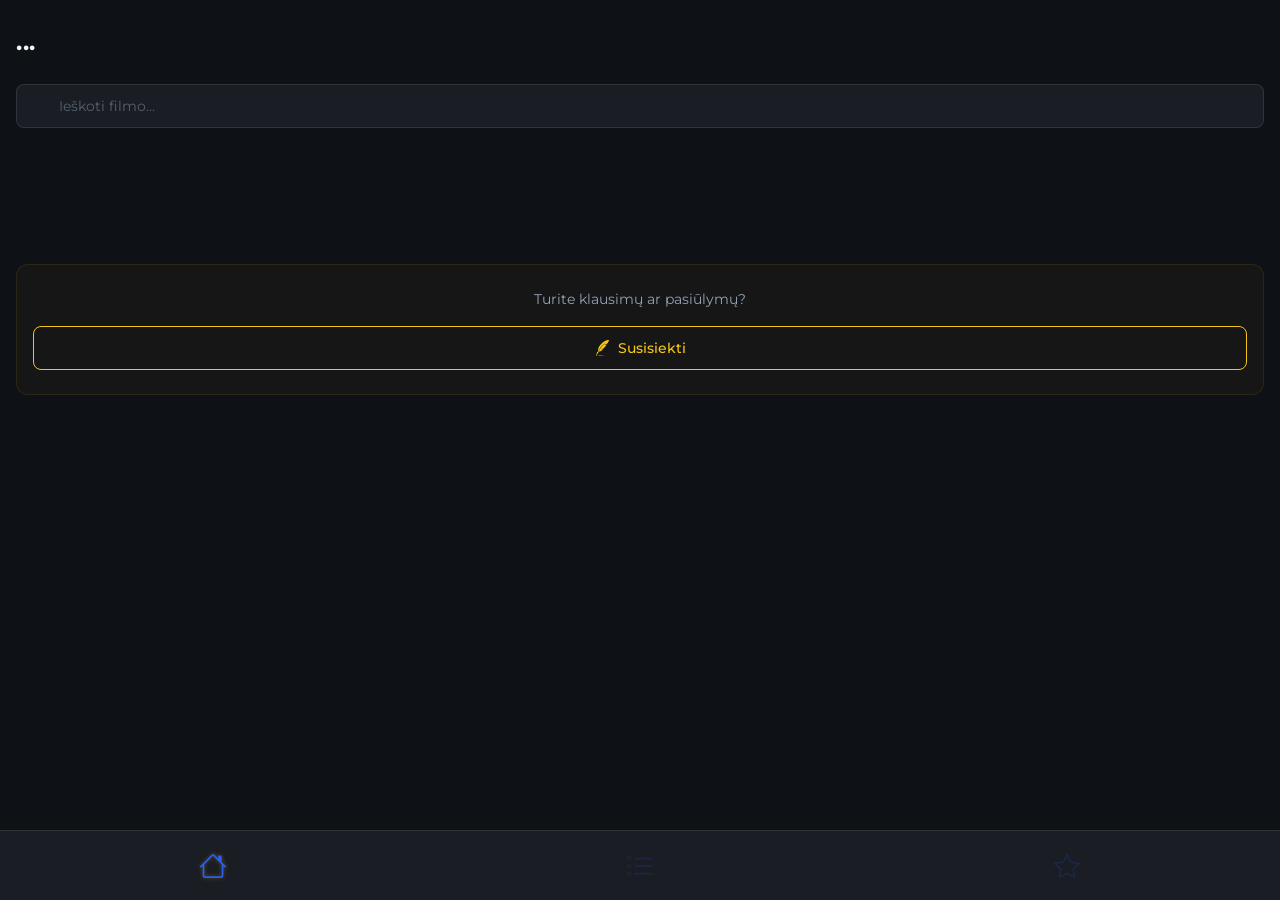
==== commit 2bb80e49: "Update index.html" ====
--- a/index.html
+++ b/index.html
@@ -55,6 +55,7 @@
     <button class="btn-nav" disabled><img src="images/logos/ic_nav_like_outline.svg" alt="Patinka"></button>
   </nav>
 
-  <script type="module" src="js/index.js"></script>
+  <!-- Pataisyta atgal į main.js -->
+  <script type="module" src="js/main.js"></script>
 </body>
 </html>
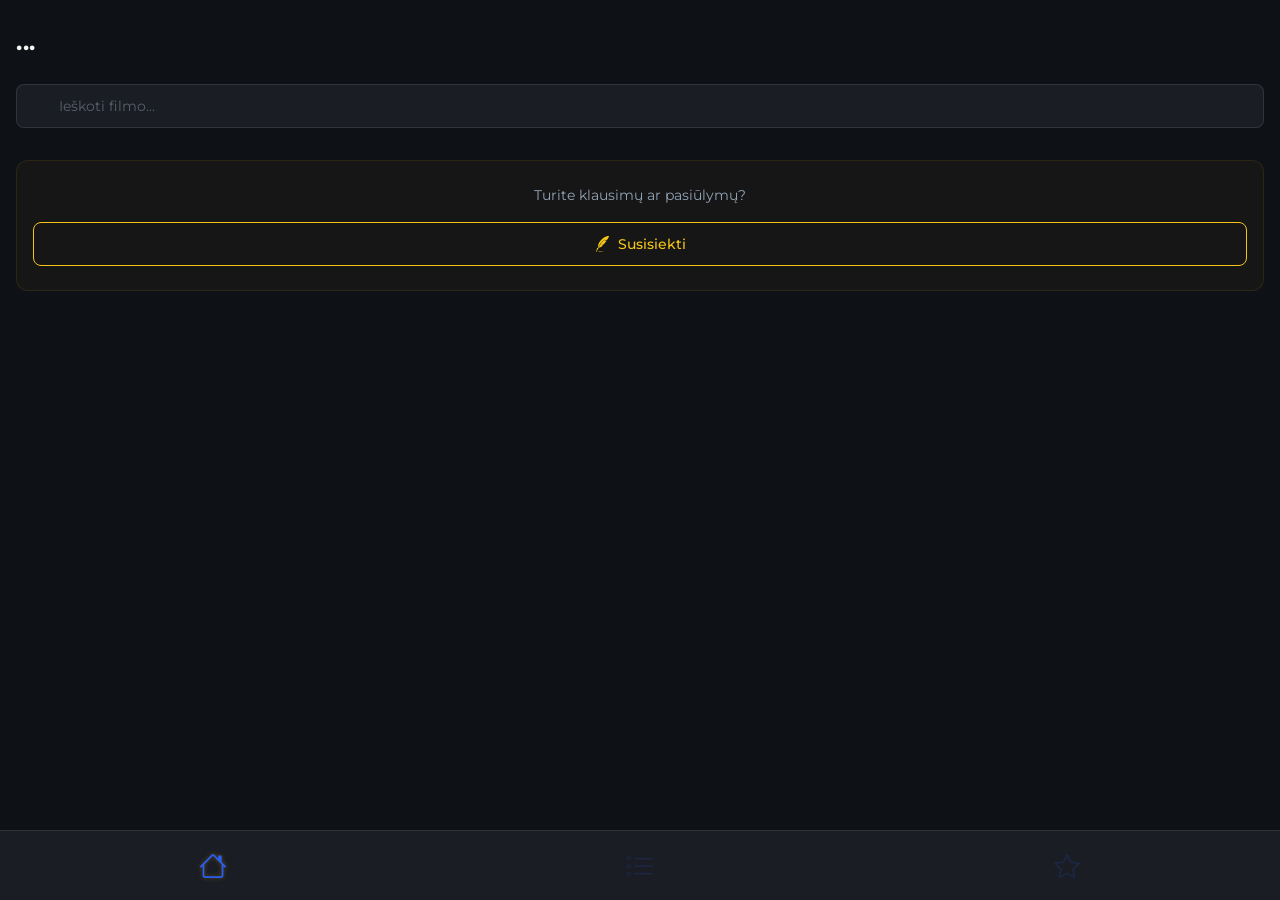
==== commit ca79d64e: "Update index.html" ====
--- a/index.html
+++ b/index.html
@@ -12,9 +12,10 @@
     <h1 id="site-title">...</h1>
     <p id="site-description" class="page-description"></p>
     
-    <!-- Paieškos juosta -->
+    <!-- Paieškos juosta su Išvalymo (X) mygtuku -->
     <div class="search-container">
       <input type="text" id="search-input" class="search-input" placeholder="Ieškoti filmo...">
+      <button id="search-clear" class="search-clear hidden">✕</button>
     </div>
   </header>
   
@@ -55,7 +56,6 @@
     <button class="btn-nav" disabled><img src="images/logos/ic_nav_like_outline.svg" alt="Patinka"></button>
   </nav>
 
-  <!-- Pataisyta atgal į main.js -->
   <script type="module" src="js/main.js"></script>
 </body>
 </html>
--- a/css/style.css
+++ b/css/style.css
@@ -35,7 +35,6 @@
 .category-divider { height: 1px; background: linear-gradient(90deg, rgba(255,255,255,0) 0%, rgba(255,255,255,0.1) 50%, rgba(255,255,255,0) 100%); margin: 24px 0; }
 .section-divider { height: 1px; background: rgba(255,255,255,0.08); margin: 24px 0; border: none; }
 
-/* NAUJA: Paieškos juostos stilius */
 .search-container {
   margin-bottom: 24px;
   position: relative;
@@ -45,7 +44,7 @@
   background: var(--surface-color);
   border: 1px solid rgba(255,255,255,0.1);
   color: var(--text-primary);
-  padding: 12px 16px 12px 42px;
+  padding: 12px 40px 12px 42px; /* Padidintas dešinys paddingas, kad tekstas neliptų ant X */
   border-radius: 8px;
   font-family: inherit;
   font-size: 14px;
@@ -59,7 +58,25 @@
 .search-input:focus { border-color: var(--accent-color); }
 .search-input::placeholder { color: rgba(148, 163, 184, 0.5); }
 
-/* NAUJA: Kontaktų formos blokas pradiniame puslapyje */
+/* NAUJA: Išvalymo (X) mygtukas paieškoje */
+.search-clear {
+  position: absolute;
+  right: 12px;
+  top: 50%;
+  transform: translateY(-50%);
+  background: none;
+  border: none;
+  color: var(--text-secondary);
+  font-size: 16px;
+  cursor: pointer;
+  padding: 4px;
+  display: flex;
+  align-items: center;
+  justify-content: center;
+  transition: color 0.2s;
+}
+.search-clear:hover { color: var(--accent-color); }
+
 .contact-box {
   background: rgba(245, 197, 24, 0.03);
   border: 1px solid rgba(245, 197, 24, 0.1);
@@ -125,13 +142,11 @@
 .mh-title-en { font-size: 20px; font-weight: 700; color: var(--text-primary); line-height: 1.2; overflow-wrap: break-word; word-break: break-word; margin-bottom: 2px; }
 .mh-title-lt { font-size: 14px; color: var(--accent-color); font-weight: 500; line-height: 1.3; overflow-wrap: break-word; word-break: break-word; }
 
-/* NAUJA: Kategorijos ir Žanro tekstai po pavadinimais */
 .mh-subtitle-block { font-size: 13px; color: var(--text-secondary); line-height: 1.5; margin-top: 4px; display: flex; flex-direction: column; gap: 2px; }
 .mh-subtitle-item { overflow-wrap: break-word; word-break: break-word; }
 
 .mh-meta-grid { display: grid; grid-template-columns: 1fr 1fr; gap: 8px; margin-top: 8px; }
 .mh-meta-item { font-size: 13px; color: var(--text-secondary); display: flex; align-items: flex-start; gap: 6px; white-space: normal; overflow-wrap: break-word; line-height: 1.4; }
-/* NAUJA: Klasė leidžianti elementui išsiplėsti per visus stulpelius (šaliai) */
 .mh-meta-item.full-width { grid-column: 1 / -1; }
 
 .transformation-box {
@@ -235,7 +250,6 @@
 .modal { position: fixed; top: 0; left: 0; width: 100%; height: 100%; background: rgba(14,17,22,0.95); z-index: 3000; display: flex; align-items: center; justify-content: center; padding: 16px; }
 .modal-content { background: var(--surface-color); border-radius: 12px; padding: 24px; width: 100%; max-width: 400px; border: 1px solid rgba(255,255,255,0.1); display: flex; flex-direction: column; gap: 12px;}
 .modal-content h3 { border: none; margin: 0 0 8px 0; padding: 0; font-size: 16px; color: var(--text-primary); text-align: center; }
-/* NAUJA: Pridėtas el. pašto laukas kontaktų formai */
 #comment-name, #contact-name, #contact-email { width: 100%; padding: 12px; background: var(--bg-color); border: 1px solid #333; color: white; border-radius: 8px; font-family: inherit; font-size: 14px; }
 #comment-text, #contact-message { width: 100%; height: 150px; padding: 12px; background: var(--bg-color); border: 1px solid #333; color: white; border-radius: 8px; font-family: inherit; font-size: 14px; resize: none; }
 .modal-actions { display: flex; gap: 12px; margin-top: 8px; }
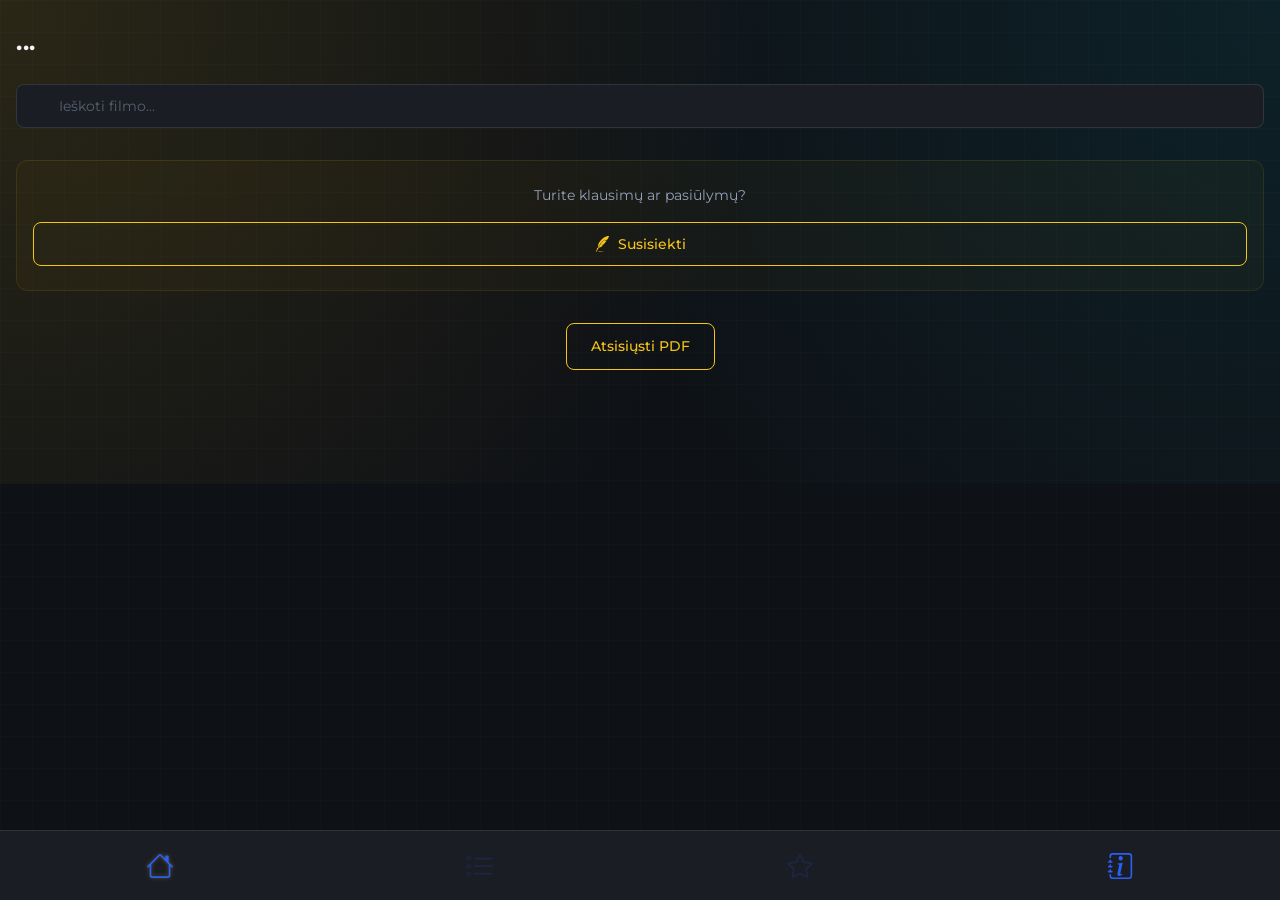
==== commit 62fb088f: "Update index.html" ====
--- a/index.html
+++ b/index.html
@@ -33,9 +33,17 @@
     <button id="open-contact" class="btn-outline"><span class="icon-yellow" style="-webkit-mask-image: url(images/logos/ic_info_writer.svg); mask-image: url(images/logos/ic_info_writer.svg);"></span> <span id="btn-contact-text">Susisiekti</span></button>
   </div>
 
+  <!-- NAUJA: PDF Atsisiuntimo blokas -->
+  <div style="text-align: center; margin-bottom: 24px;">
+    <a href="filmoteka.pdf" download class="btn-outline" style="display: inline-flex; width: auto; padding: 12px 24px; text-decoration: none;">
+      <span id="btn-download-text">Atsisiųsti PDF</span>
+    </a>
+  </div>
+
   <!-- Kontaktų modalinis langas -->
   <div id="contact-modal" class="modal hidden">
     <div class="modal-content">
+      <button id="close-contact-modal-x" class="modal-close-x">✕</button>
       <h3 id="modal-contact-title">Parašykite man</h3>
       <input type="text" id="contact-name" placeholder="Jūsų vardas" maxlength="50">
       <input type="email" id="contact-email" placeholder="Jūsų el. paštas">
@@ -49,11 +57,36 @@
       <button class="btn-outline hidden" id="contact-ok"><span id="btn-contact-ok">Gerai</span></button>
     </div>
   </div>
+
+  <!-- NAUJA: Piktogramų legendos modalinis langas -->
+  <div id="info-modal" class="modal hidden">
+    <div class="modal-content">
+      <button id="close-info-modal-x" class="modal-close-x">✕</button>
+      <h3 id="modal-info-title">Piktogramų reikšmės</h3>
+      <div class="info-legend-list">
+        <div class="info-legend-item"><span class="icon-yellow" style="-webkit-mask-image: url(images/logos/ic_info_awards.svg); mask-image: url(images/logos/ic_info_awards.svg);"></span><span id="info-awards"></span></div>
+        <div class="info-legend-item"><span class="icon-yellow" style="-webkit-mask-image: url(images/logos/ic_info_camera.svg); mask-image: url(images/logos/ic_info_camera.svg);"></span><span id="info-camera"></span></div>
+        <div class="info-legend-item"><span class="icon-yellow" style="-webkit-mask-image: url(images/logos/ic_info_cast.svg); mask-image: url(images/logos/ic_info_cast.svg);"></span><span id="info-cast"></span></div>
+        <div class="info-legend-item"><span class="icon-yellow" style="-webkit-mask-image: url(images/logos/ic_info_composer.svg); mask-image: url(images/logos/ic_info_composer.svg);"></span><span id="info-composer"></span></div>
+        <div class="info-legend-item"><span class="icon-yellow" style="-webkit-mask-image: url(images/logos/ic_info_country.svg); mask-image: url(images/logos/ic_info_country.svg);"></span><span id="info-country"></span></div>
+        <div class="info-legend-item"><span class="icon-yellow" style="-webkit-mask-image: url(images/logos/ic_info_director.svg); mask-image: url(images/logos/ic_info_director.svg);"></span><span id="info-director"></span></div>
+        <div class="info-legend-item"><span class="icon-yellow" style="-webkit-mask-image: url(images/logos/ic_info_duration.svg); mask-image: url(images/logos/ic_info_duration.svg);"></span><span id="info-duration"></span></div>
+        <div class="info-legend-item"><span class="icon-yellow" style="-webkit-mask-image: url(images/logos/ic_info_fact.svg); mask-image: url(images/logos/ic_info_fact.svg);"></span><span id="info-fact"></span></div>
+        <div class="info-legend-item"><span class="icon-yellow" style="-webkit-mask-image: url(images/logos/ic_info_language.svg); mask-image: url(images/logos/ic_info_language.svg);"></span><span id="info-language"></span></div>
+        <div class="info-legend-item"><span class="icon-yellow" style="-webkit-mask-image: url(images/logos/ic_info_quote.svg); mask-image: url(images/logos/ic_info_quote.svg);"></span><span id="info-quote"></span></div>
+        <div class="info-legend-item"><span class="icon-yellow" style="-webkit-mask-image: url(images/logos/ic_info_subs.svg); mask-image: url(images/logos/ic_info_subs.svg);"></span><span id="info-subs"></span></div>
+        <div class="info-legend-item"><span class="icon-yellow" style="-webkit-mask-image: url(images/logos/ic_info_writer.svg); mask-image: url(images/logos/ic_info_writer.svg);"></span><span id="info-writer"></span></div>
+        <div class="info-legend-item"><span class="icon-yellow" style="-webkit-mask-image: url(images/logos/ic_info_year.svg); mask-image: url(images/logos/ic_info_year.svg);"></span><span id="info-year"></span></div>
+      </div>
+    </div>
+  </div>
   
   <nav class="bottom-bar">
     <button class="btn-nav active" disabled><img src="images/logos/ic_nav_home.svg" alt="Namai"></button>
     <button class="btn-nav" disabled><img src="images/logos/ic_nav_list.svg" alt="Sąrašas"></button>
     <button class="btn-nav" disabled><img src="images/logos/ic_nav_like_outline.svg" alt="Patinka"></button>
+    <!-- NAUJA: Info mygtukas -->
+    <button class="btn-nav" id="open-info"><img src="images/logos/ic_info_info.svg" alt="Info"></button>
   </nav>
 
   <script type="module" src="js/main.js"></script>
--- a/css/style.css
+++ b/css/style.css
@@ -6,6 +6,7 @@
   --text-primary: #f4f4f5;
   --text-secondary: #94a3b8;
   --accent-color: #f5c518;
+  --accent-secondary: #00e5ff; /* Kino žydra */
   --danger-color: #ff3b30;
   --safe-bottom: env(safe-area-inset-bottom, 16px);
 }
@@ -13,7 +14,12 @@
 * { box-sizing: border-box; margin: 0; padding: 0; }
 
 body { 
-  background-color: var(--bg-color); 
+  background-color: var(--bg-color);
+  /* Dviejų tonų apšvietimas: geltona iš kairės, žydra iš dešinės */
+  background-image: 
+    radial-gradient(circle at 0% 0%, rgba(245, 197, 24, 0.12) 0%, transparent 60vw),
+    radial-gradient(circle at 100% 0%, rgba(0, 229, 255, 0.08) 0%, transparent 60vw);
+  background-repeat: no-repeat;
   color: var(--text-primary); 
   font-family: 'Montserrat', sans-serif; 
   line-height: 1.5; 
@@ -21,12 +27,26 @@
   padding-top: 24px;
 }
 
+/* Foninis skaitmeninis tinklelis */
+body::before {
+  content: "";
+  position: fixed;
+  top: 0; left: 0; width: 100%; height: 100%;
+  background-image: 
+    linear-gradient(rgba(255, 255, 255, 0.015) 1px, transparent 1px),
+    linear-gradient(90deg, rgba(255, 255, 255, 0.015) 1px, transparent 1px);
+  background-size: 32px 32px;
+  z-index: -1;
+  pointer-events: none;
+}
+
 body.has-bottom-bar { padding-bottom: calc(90px + var(--safe-bottom)); }
 
 ::-webkit-scrollbar { width: 0px; }
 .hidden { display: none !important; }
 .ellipsis { white-space: nowrap; overflow: hidden; text-overflow: ellipsis; display: block; }
 
+/* Globalus nuorodų hover */
 a { color: inherit; text-decoration: none; transition: opacity 0.2s; }
 a:hover, a:active { opacity: 0.8; }
 
@@ -44,7 +64,7 @@
   background: var(--surface-color);
   border: 1px solid rgba(255,255,255,0.1);
   color: var(--text-primary);
-  padding: 12px 40px 12px 42px; /* Padidintas dešinys paddingas, kad tekstas neliptų ant X */
+  padding: 12px 40px 12px 42px; 
   border-radius: 8px;
   font-family: inherit;
   font-size: 14px;
@@ -58,7 +78,6 @@
 .search-input:focus { border-color: var(--accent-color); }
 .search-input::placeholder { color: rgba(148, 163, 184, 0.5); }
 
-/* NAUJA: Išvalymo (X) mygtukas paieškoje */
 .search-clear {
   position: absolute;
   right: 12px;
@@ -88,14 +107,25 @@
 }
 .contact-box p { font-size: 14px; color: var(--text-secondary); margin-bottom: 16px; }
 
+/* Kortelių taktilinis (spot gloss) dizainas ir gylis */
 .card {
   display: block;
-  background: var(--surface-color);
+  background: linear-gradient(145deg, rgba(255,255,255,0.04) 0%, rgba(255,255,255,0) 40%), var(--surface-color);
   border-radius: 12px;
   margin-bottom: 12px;
-  border: 1px solid rgba(255,255,255,0.03);
+  border: 1px solid rgba(255,255,255,0.04);
+  box-shadow: inset 0 1px 0 rgba(255,255,255,0.05), 0 4px 10px rgba(0,0,0,0.2);
   position: relative;
   overflow: hidden;
+  transition: transform 0.25s ease, box-shadow 0.25s ease, border-color 0.25s ease;
+}
+
+/* Interaktyvumas užvedus / paspaudus kortelę */
+a.card:hover, a.card:active {
+  opacity: 1; 
+  transform: translateY(-2px);
+  box-shadow: inset 0 1px 0 rgba(255,255,255,0.1), 0 8px 20px rgba(0, 229, 255, 0.12);
+  border-color: rgba(0, 229, 255, 0.3);
 }
 
 .cat-content { padding: 16px; }
